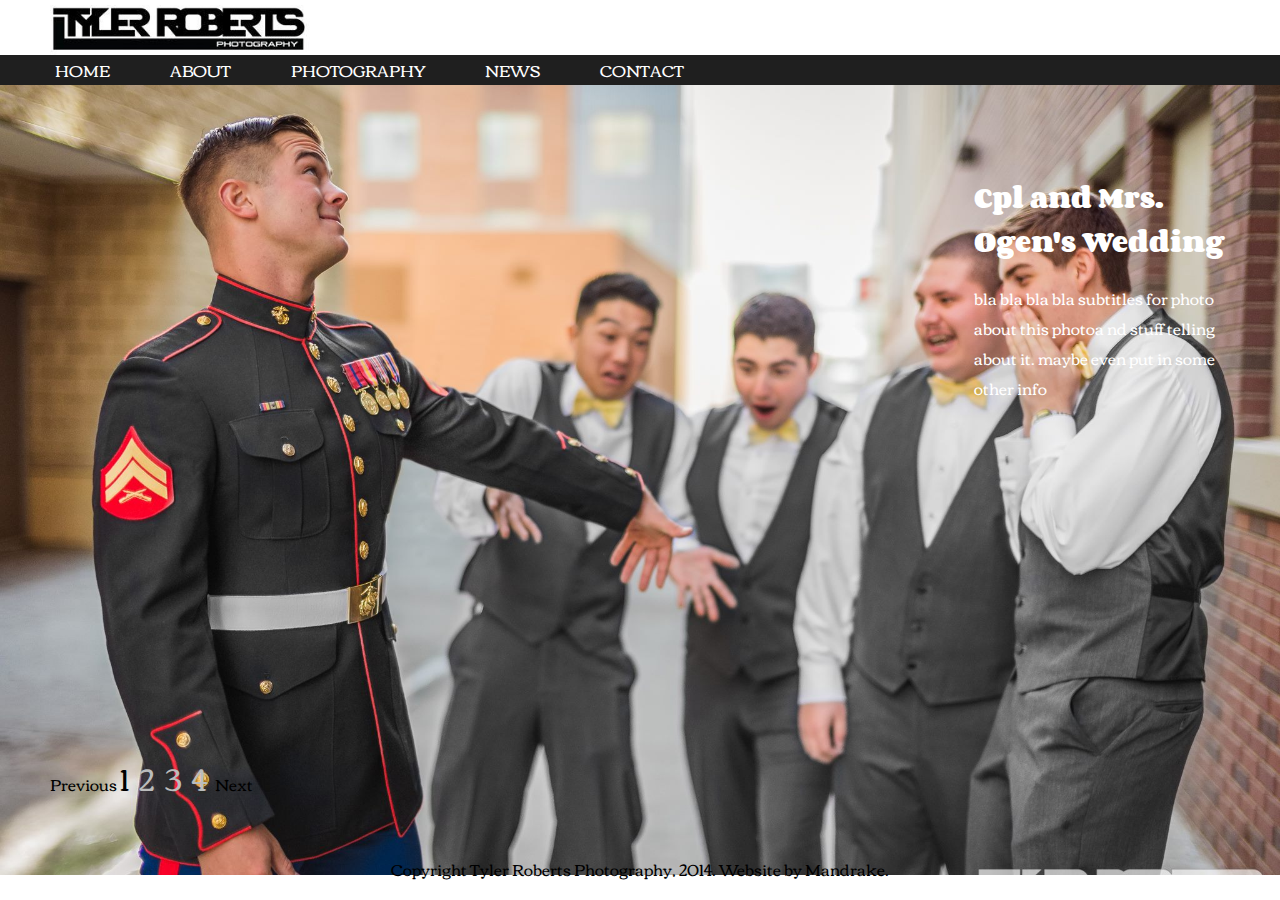
==== index.html @ 4058b1de "Revert "index basically done. good revert point."" ====
<!doctype html>

<html lang="en">
<head>
    <!--fonts-->
    <link href='http://fonts.googleapis.com/css?family=Corben:400,700' rel='stylesheet' type='text/css'>
    
    <!--CSS style sheets -->
   <link href="css/message.css" rel="stylesheet" type="text/css">
    <link href="css/main.css" rel="stylesheet" type="text/css"/>
    	
    <!--JavaScript/ JQuery files -->
    <script type='text/javascript' src='script/jquery.js'></script>
    <script type='text/javascript' src='script/jquery-ui.js'></script>
    <script type='text/javascript' src='script/slideSubtitle.js'></script>
    <script type='text/javascript' src='script/indexSlides.js'></script>
    <script type='text/javascript' src='script/messageJS.js'></script>
    
    <!--favicon img-->
    <link rel="icon" type="image/png" href="#">
	
<!--page title-->	
    <title>Tyler Roberts Photography</title>
</head>
<body>
    
    <!--masthead-->
    <div class="logoAndSocial">
	<img class="logo" src="img/trLogo.jpg">
    </div>
    
    <!--navbar-->
    <div class="navbar navbar-inverse navbar-fixed-top">
	<ul id="menu">
            <li class="parent"><a href="#">HOME</a></li>
            <li class="parent"><a href="#">ABOUT</a></li>
            <li class="parent"><a href="#">PHOTOGRAPHY</a>
                <ul class="child1">			
                    <li><a href="#">Portraiture</a></li>
                    <li><a href="#">Automotive</a></li>
                    <li><a href="#">Sporting Events</a></li>
                    <li><a href="#">Wedding</a></li>
                    <li><a href="#">Night Life</a></li>
                </ul>
            <li class="parent"><a href="#">NEWS</a></li>
            <li class="parent"><a class="messageClick" href="#">CONTACT</a>
        </ul>
    </div>
    
    
    
    
    <!--slider-->
    
    <!-- dan's wedding photo-->
    <div class="slider">
        <div class="slide active-slide">
            <div class="container">
                <div class="row">
                    <div class="slide-copy col-xs-5 slide-1">
                        <div class="slide1Hover">
			    <h2 style="margin-top: 100px">Cpl and Mrs. Ogen's Wedding</h2>
			    <p>bla bla bla bla subtitles for photo about this photoa nd stuff telling about it. maybe even put in some other info</p>
			</div>
                    </div>
                </div>
            </div>
        </div>
	
	<!--concert photo -->
        <div class="slide">
            <div class="container">
                <div class="row">
                    <div class="slide-copy col-xs-5 slide-2">
                         <div class="slide2Hover">
			    <h2 style="margin-top: 100px">Photo 2 Title</h2>
			    <p>bla bla bla bla subtitles for photo about this photoa nd stuff telling about it. maybe even put in some other info</p>
			 </div>
                        </div>
                    </div>
                </div>
            </div>
	
	<!--family portrait photo-->
            <div class="slide">
                <div class="container">
                    <div class="row">
                        <div class="slide-copy col-xs-5 slide-3">
                            <div class="slide3Hover">
				<h2 style="margin-top: 100px">Photo 3 Title</h2>
				<p>bla bla bla bla subtitles for photo about this photoa nd stuff telling about it. maybe even put in some other info</p>
			    </div>
                        </div>
                    </div>
                </div>
            </div>
	    
	    <!--dodge photo -->
            <div class="slide">
                <div class="container">
                    <div class="row">
                        <div class="slide-copy col-xs-5 slide-4">
                            <div class="slide4Hover">
				<h2 style="margin-top: 100px">Photo 4 Title</h2>
				<p>bla bla bla bla subtitles for photo about this photoa nd stuff telling about it. maybe even put in some other info</p>
			    </div>
                        </div>
                    </div>
                </div>
            </div>
        </div>
    
    
    
    <!--arrows and dots to control slide show-->
    <div class="snHouse">
	<div class="slider-nav">
	    <a href="#" class="arrow-prev arrow">Previous</a>
		<ul class="slider-dots">
		    <li class="dot active-dot">    1    </li>
		    <li class="dot">  2    </li>
		    <li class="dot">  3    </li>
		    <li class="dot">  4    </li>    
		</ul>
	      <a href="#" class="arrow-next arrow">Next</a>
	</div>
    </div>
            
            
            
            
            
            
<div class="copyright">
    <p>Copyright Tyler Roberts Photography, 2014. Website by <a href="http://www.mandrakedesign.com">Mandrake</a>.</p>
</div>
</body>
</html>
---- css/main.css ----
/*////////////////////////////////////////////////////////////////////////////////////////////////////////////////////////////////////////////////////////////
///////////////////////////////////////////////////////////            general                  ///////////////////////////////////////////////////////////
////////////////////////////////////////////////////////////////////////////////////////////////////////////////////////////////////////////////////////////*/

body{
    margin: 0px;
    color: #000000;
    font-family: 'Corben', cursive;
    text-decoration: none;
}

a{
    text-decoration: none;
    color: #000000;
}

a:hover{
    color: #e6e6e6;
}

/*////////////////////////////////////////////////////////////////////////////////////////////////////////////////////////////////////////////////////////////
/////////////////////////////////////////////////////////            masthead                  /////////////////////////////////////////////////////////
////////////////////////////////////////////////////////////////////////////////////////////////////////////////////////////////////////////////////////////*/

.logo{
    height: 50px;
    float: left;
    margin-right: 50px;
    position: absolute;
    top: 5px;
    left: 50px;
}



/*////////////////////////////////////////////////////////////////////////////////////////////////////////////////////////////////////////////////////////////
///////////////////////////////////////////////////////////            navbar                ///////////////////////////////////////////////////////////
////////////////////////////////////////////////////////////////////////////////////////////////////////////////////////////////////////////////////////////*/

.navbar /*this selects the div outside of the entre navbar*/{
    width: 100%;
    height: 30px;
    margin: 0px;
    border: 0px;
    padding-left: 25px;
    position: absolute;
    top: 55px;
    background-color:#1f1f1f;
    text-align: center;
    z-index: 1030;
}
.parent {
    display: block;
    position: relative;
    float: left;
    line-height: 30px;
    background-color: #1f1f1f;
    }
.parent a{
    margin: 30px;
    color: #FFFFFF;
    text-decoration: none;
    }
.parent:hover > ul {
    display:block;
    position:absolute;
    }
.child1 {
    display: none;
    }
.child1 li {
    background-color: #1f1f1f;
    line-height: 30px;
    width: 100%;
    }
.child1 li a{
    color: #ffffff;
    
    }
    .child2 {
    display: none;
    }
.child2 li {
    background-color: #1f1f1f;
    line-height: 30px;
    width:60px;
    }
.child2 li a{
    color: #ffffff;
    }
ul{
    list-style: none;
    margin: 0;
    padding: 0px;
    
    }
ul ul ul{
    left: 100%;
    top: 0;
    margin-left:1px;
    }
child1:hover {
    background-color: #1f1f1f;
    }
.parent li:hover {
    background-color: #05a1d4;
    }
.expand{
    font-size:12px;
    float:right;
    margin-right:5px;
    }





/*////////////////////////////////////////////////////////////////////////////////////////////////////////////////////////////////////////////////////////////
///////////////////////////////////////////////////////////             slider                  ///////////////////////////////////////////////////////////
////////////////////////////////////////////////////////////////////////////////////////////////////////////////////////////////////////////////////////////*/

.slider {
  /*position: relative;*/
  width: 100%;
  height: 700px;
  margin-top: 50px;
}

.slide {
  background: transparent url('http://s3.amazonaws.com/codecademy-content/courses/ltp2/img/flipboard/feature-gradient-transparent.png') center center no-repeat;
  background-size: cover;
  display: none;
  position: absolute;
  top: 75px;
  left: 0;
  width: 100%;
  height: 800px;
  clear: both;
}
.container{
    height: 800px;
}
.row{
    height: 800px;
}
.active-slide {
    display: block;
}


/* --------------------------------------------------------------------------------------------
                                           slide 1
    ------------------------------------------------------------------------------------------*/
.slide-1{
    background-image: url('danWedding.jpg');
    background-size: cover;
    /*background-position: center;*/
    left: 0;
    width: 100%;
    height: 100%;
    padding: 0px;
}



.slide1Hover{
    color: #ffffff;
    float: right;
    height: 800px;
    width: 20%;
    padding-left: 50px;
    padding-right: 50px;
    background-image: url(subtitleBackground.png);
    background-repeat: repeat;
    
}

/* --------------------------------------------------------------------------------------------
                                           slide 2
    ------------------------------------------------------------------------------------------*/

.slide-2{
    background-image: url('concert.jpg');
    background-size: cover;
    background-position: center;
    top: 0;
    left: 0;
    width: 100%;
    height: 100%;
    padding: 0px;
}

.slide2Hover{
    color: #ffffff;
    float: right;
    height: 800px;
    width: 20%;
    padding-left: 50px;
    padding-right: 50px;
    background-image: url(subtitleBackground.png);
    background-repeat: repeat;
    
}

/* --------------------------------------------------------------------------------------------
                                           slide 3
    ------------------------------------------------------------------------------------------*/

.slide-3{
    background-image: url('familyPortait.jpg');
    background-size: cover;
    background-position: center;
    top: 0;
    left: 0;
    width: 100%;
    height: 100%;
    padding: 10px;
}

.slide3Hover{
    color: #ffffff;
    float: right;
    height: 800px;
    width: 20%;
    padding-left: 50px;
    padding-right: 50px;
    background-image: url(subtitleBackground.png);
    background-repeat: repeat;
    
}

/* --------------------------------------------------------------------------------------------
                                           slide 4
    ------------------------------------------------------------------------------------------*/
.slide-4{
    background-image: url('dodge.jpg');
    background-size: cover;
    background-position: bottom;
    top: 0;
    left: 0;
    width: 100%;
    height: 100%;
    padding: 10px;
}


.slide4Hover{
    color: #ffffff;
    float: right;
    height: 800px;
    width: 20%;
    padding-left: 50px;
    padding-right: 50px;
    background-image: url(subtitleBackground.png);
    background-repeat: repeat;
    
}




/*////////////////////////////////////////////////////////////////////////////////////////////////////////////////////////////////////////////////////////////
///////////////////////////////////////////////////////             slider  nav                 /////////////////////////////////////////////////////////
////////////////////////////////////////////////////////////////////////////////////////////////////////////////////////////////////////////////////////////*/ 

/*.snHouse{
    position: absolute;
    z-index: 1031;
    width: 100%;
    background-color: #1f1f1f;
    top: 845px;
}*/

.slider-nav {
    /*text-align: center;*/
    position: absolute;
    z-index: 9999;
    clear: both;
    padding: 0px;
    padding-left: 50px;
    padding-right: 50px;
}

.prev-photo {
    margin-right: 25px;
    display: inline-block;
    vertical-align: top;
}

.next-photo {
    margin-left: 25px;
    display: inline-block;
    vertical-align: top;
    
}

.slider-dots {
    list-style: none;
    display: inline-block;
    padding-left: 0;
}

.slider-dots li {
    color: #bbbcbc;
    display: inline;
    font-size: 30px;
    margin-right: 5px;
}

.slider-dots li.active-dot {
    color: #000000;
}


/*////////////////////////////////////////////////////////////////////////////////////////////////////////////////////////////////////////////////////////////
///////////////////////////////////////////////////////////             footer                  ///////////////////////////////////////////////////////////
////////////////////////////////////////////////////////////////////////////////////////////////////////////////////////////////////////////////////////////*/

.copyright{
    text-align: center;
    position: absolute;
    bottom: 0px;
    font-size: 1.0em;
    width: 100%;
    margin-top: 40px;
}
.copyright>p{
    text-align: center;
}
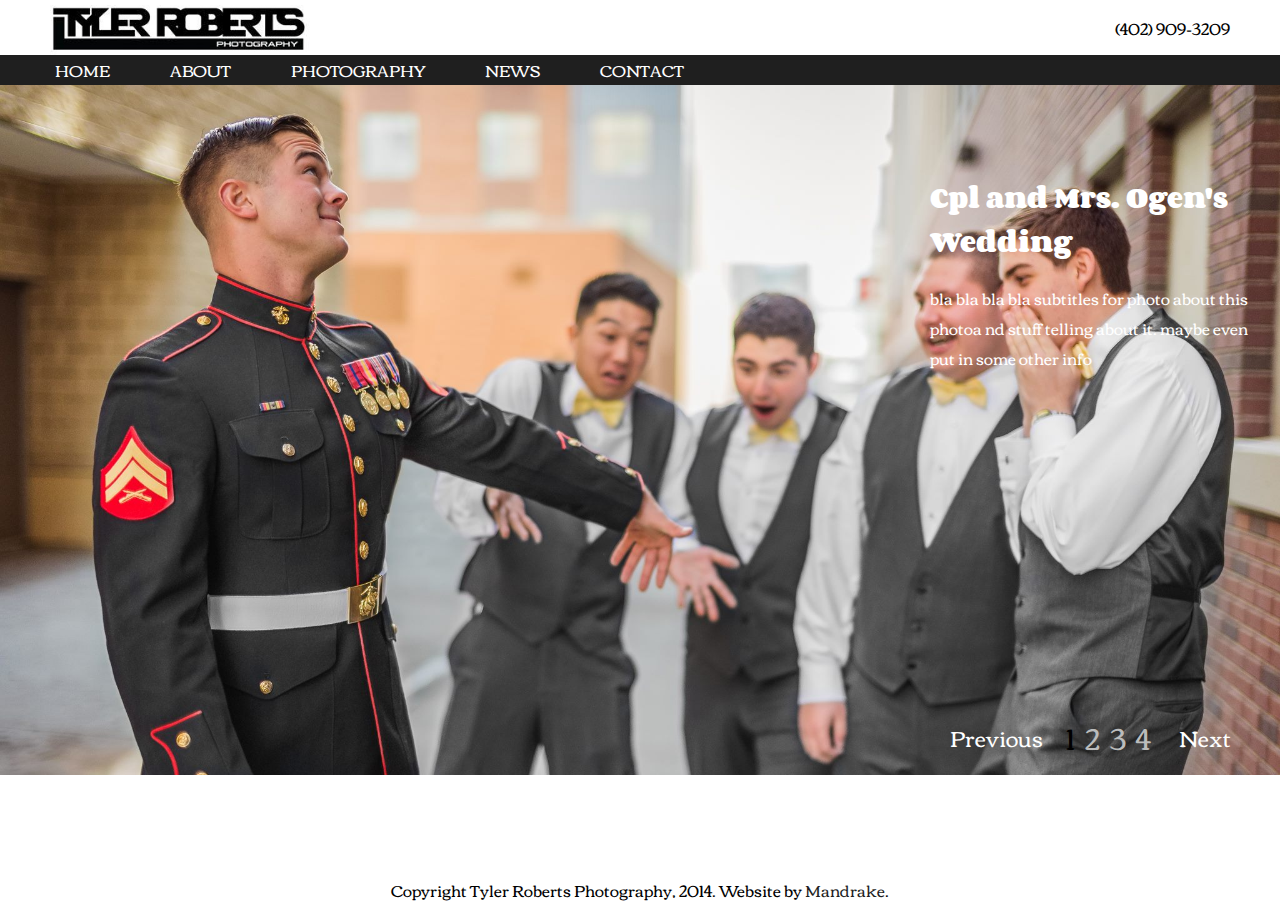
==== commit ea1c9854: "phone number" ====
--- a/index.html
+++ b/index.html
@@ -27,6 +27,7 @@
     <!--masthead-->
     <div class="logoAndSocial">
 	<img class="logo" src="img/trLogo.jpg">
+	<div class= "phoneNumber">(402) 909-3209</div>
     </div>
     
     <!--navbar-->
--- a/css/main.css
+++ b/css/main.css
@@ -11,12 +11,8 @@
 
 a{
     text-decoration: none;
-    color: #000000;
-}
-
-a:hover{
-    color: #e6e6e6;
-}
+}
+
 
 /*////////////////////////////////////////////////////////////////////////////////////////////////////////////////////////////////////////////////////////////
 /////////////////////////////////////////////////////////            masthead                  /////////////////////////////////////////////////////////
@@ -30,7 +26,14 @@
     top: 5px;
     left: 50px;
 }
-
+.phoneNumber{
+    float: right;
+    margin-left: 50px;
+    position: absolute;
+    top: 13px;
+    right: 50px;
+  
+}
 
 
 /*////////////////////////////////////////////////////////////////////////////////////////////////////////////////////////////////////////////////////////////
@@ -122,7 +125,7 @@
 .slider {
   /*position: relative;*/
   width: 100%;
-  height: 700px;
+  height: 650px;
   margin-top: 50px;
 }
 
@@ -134,14 +137,14 @@
   top: 75px;
   left: 0;
   width: 100%;
-  height: 800px;
+  height: 700px;
   clear: both;
 }
 .container{
-    height: 800px;
+    height: 700px;
 }
 .row{
-    height: 800px;
+    height: 700px;
 }
 .active-slide {
     display: block;
@@ -154,7 +157,6 @@
 .slide-1{
     background-image: url('danWedding.jpg');
     background-size: cover;
-    /*background-position: center;*/
     left: 0;
     width: 100%;
     height: 100%;
@@ -166,10 +168,10 @@
 .slide1Hover{
     color: #ffffff;
     float: right;
-    height: 800px;
-    width: 20%;
-    padding-left: 50px;
-    padding-right: 50px;
+    height: 625px;
+    width: 25%;
+    padding-left: 30px;
+    padding-right: 30px;
     background-image: url(subtitleBackground.png);
     background-repeat: repeat;
     
@@ -193,10 +195,10 @@
 .slide2Hover{
     color: #ffffff;
     float: right;
-    height: 800px;
-    width: 20%;
-    padding-left: 50px;
-    padding-right: 50px;
+    height: 625px;
+    width: 25%;
+    padding-left: 30px;
+    padding-right: 30px;
     background-image: url(subtitleBackground.png);
     background-repeat: repeat;
     
@@ -214,16 +216,16 @@
     left: 0;
     width: 100%;
     height: 100%;
-    padding: 10px;
+    padding: 0px;
 }
 
 .slide3Hover{
     color: #ffffff;
     float: right;
-    height: 800px;
-    width: 20%;
-    padding-left: 50px;
-    padding-right: 50px;
+    height: 625px;
+    width: 25%;
+    padding-left: 30px;
+    padding-right: 30px;
     background-image: url(subtitleBackground.png);
     background-repeat: repeat;
     
@@ -240,17 +242,17 @@
     left: 0;
     width: 100%;
     height: 100%;
-    padding: 10px;
+    padding: 0px;
 }
 
 
 .slide4Hover{
     color: #ffffff;
     float: right;
-    height: 800px;
-    width: 20%;
-    padding-left: 50px;
-    padding-right: 50px;
+    height: 625px;
+    width: 25%;
+    padding-left: 30px;
+    padding-right: 30px;
     background-image: url(subtitleBackground.png);
     background-repeat: repeat;
     
@@ -263,47 +265,56 @@
 ///////////////////////////////////////////////////////             slider  nav                 /////////////////////////////////////////////////////////
 ////////////////////////////////////////////////////////////////////////////////////////////////////////////////////////////////////////////////////////////*/ 
 
-/*.snHouse{
-    position: absolute;
-    z-index: 1031;
-    width: 100%;
-    background-color: #1f1f1f;
-    top: 845px;
-}*/
-
-.slider-nav {
-    /*text-align: center;*/
+.snHouse{
+    background-image: url(subtitleBackground.png);
+    background-repeat: repeat;
     position: absolute;
     z-index: 9999;
+    width: 25%;
+    height: 75px;
+    right: 0px;
+    padding-left: 30px;
+    padding-right: 30px;
+}
+.slider-nav {
+    text-align: center;
+    width: 100%;
     clear: both;
     padding: 0px;
-    padding-left: 50px;
-    padding-right: 50px;
-}
-
-.prev-photo {
-    margin-right: 25px;
+    padding-top: 10px;
+}
+
+.arrow-prev {
+    margin-right: 20px;
     display: inline-block;
     vertical-align: top;
 }
 
-.next-photo {
-    margin-left: 25px;
+.arrow-next {
+    margin-left: 20px;
     display: inline-block;
     vertical-align: top;
-    
-}
-
+}
+
+.arrow{
+    color: #ffffff;
+    font-size: 1.4em;
+    padding-top: 6px;
+}
+.arrow:hover{
+    color:  #05a1d4;
+}
 .slider-dots {
     list-style: none;
     display: inline-block;
     padding-left: 0;
+    margin-bottom: 10px;
 }
 
 .slider-dots li {
     color: #bbbcbc;
     display: inline;
-    font-size: 30px;
+    font-size: 1.8em;
     margin-right: 5px;
 }
 
@@ -318,12 +329,18 @@
 
 .copyright{
     text-align: center;
-    position: absolute;
-    bottom: 0px;
+   /* position: absolute;
+    bottom: 0px;*/
     font-size: 1.0em;
     width: 100%;
-    margin-top: 40px;
+    margin-top: 175px;
 }
 .copyright>p{
     text-align: center;
+}
+.copyright>p>a{
+    color: #1f1f1f;
+}
+.copyright>p>a:hover{
+    color: #e6e6e6;
 }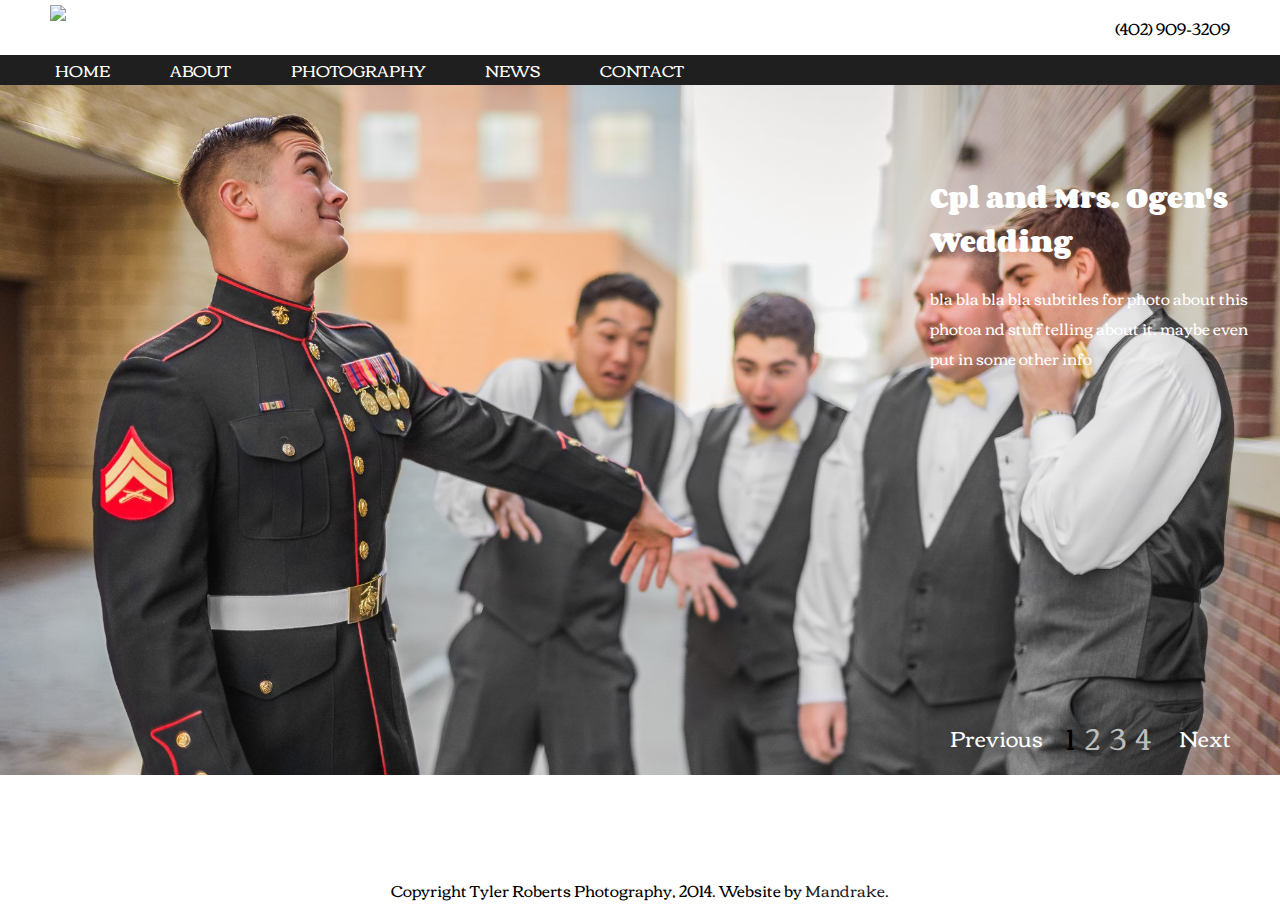
==== commit a126f278: "ok. jk. here's the new logo" ====
--- a/index.html
+++ b/index.html
@@ -26,7 +26,7 @@
     
     <!--masthead-->
     <div class="logoAndSocial">
-	<img class="logo" src="img/trLogo.jpg">
+	<img class="logo" src="img/logo.jpg">
 	<div class= "phoneNumber">(402) 909-3209</div>
     </div>
     
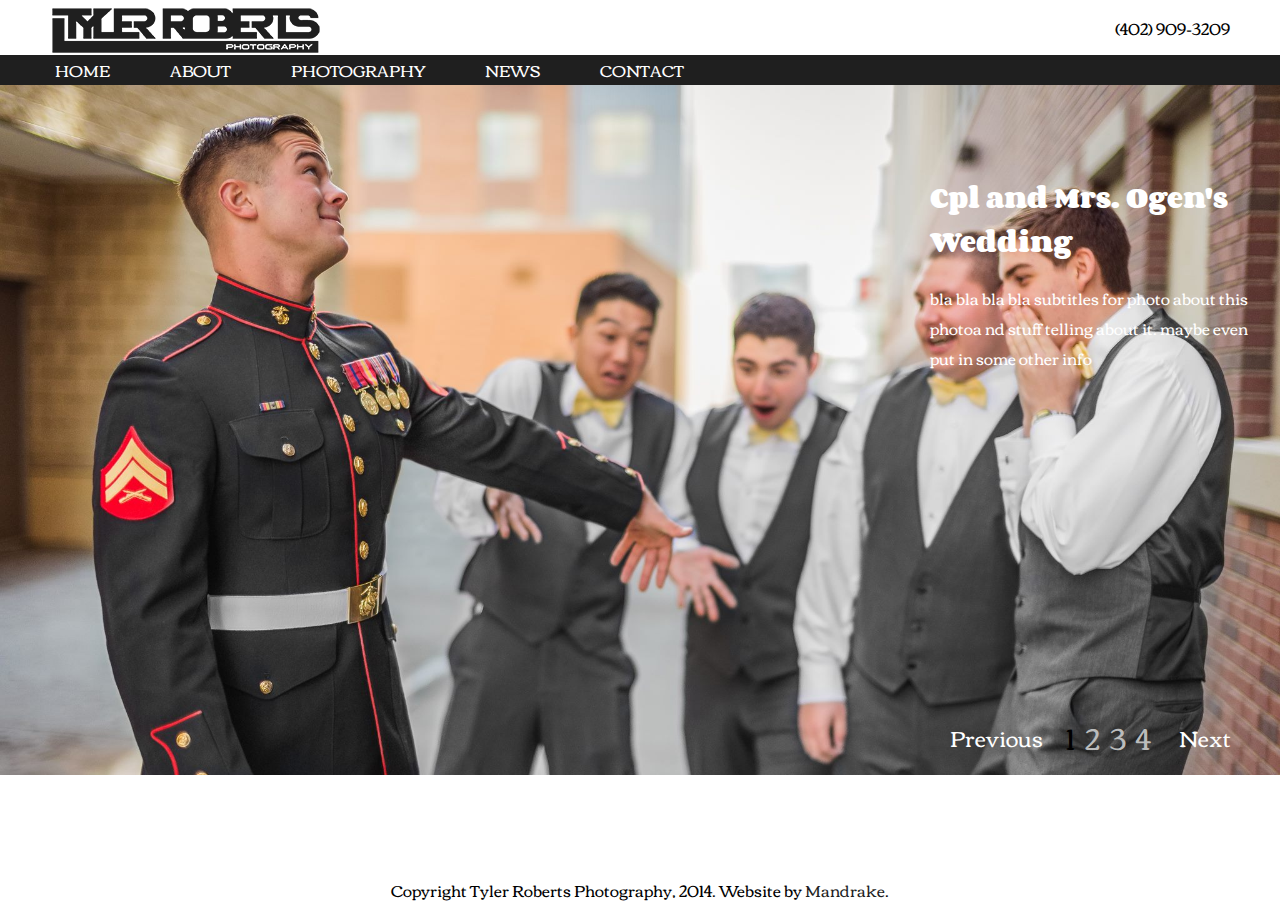
==== commit 8d1b8bb5: "wow. i suck. heres the new logo" ====
--- a/index.html
+++ b/index.html
@@ -26,7 +26,7 @@
     
     <!--masthead-->
     <div class="logoAndSocial">
-	<img class="logo" src="img/logo.jpg">
+	<img class="logo" src="img/logo.png">
 	<div class= "phoneNumber">(402) 909-3209</div>
     </div>
     
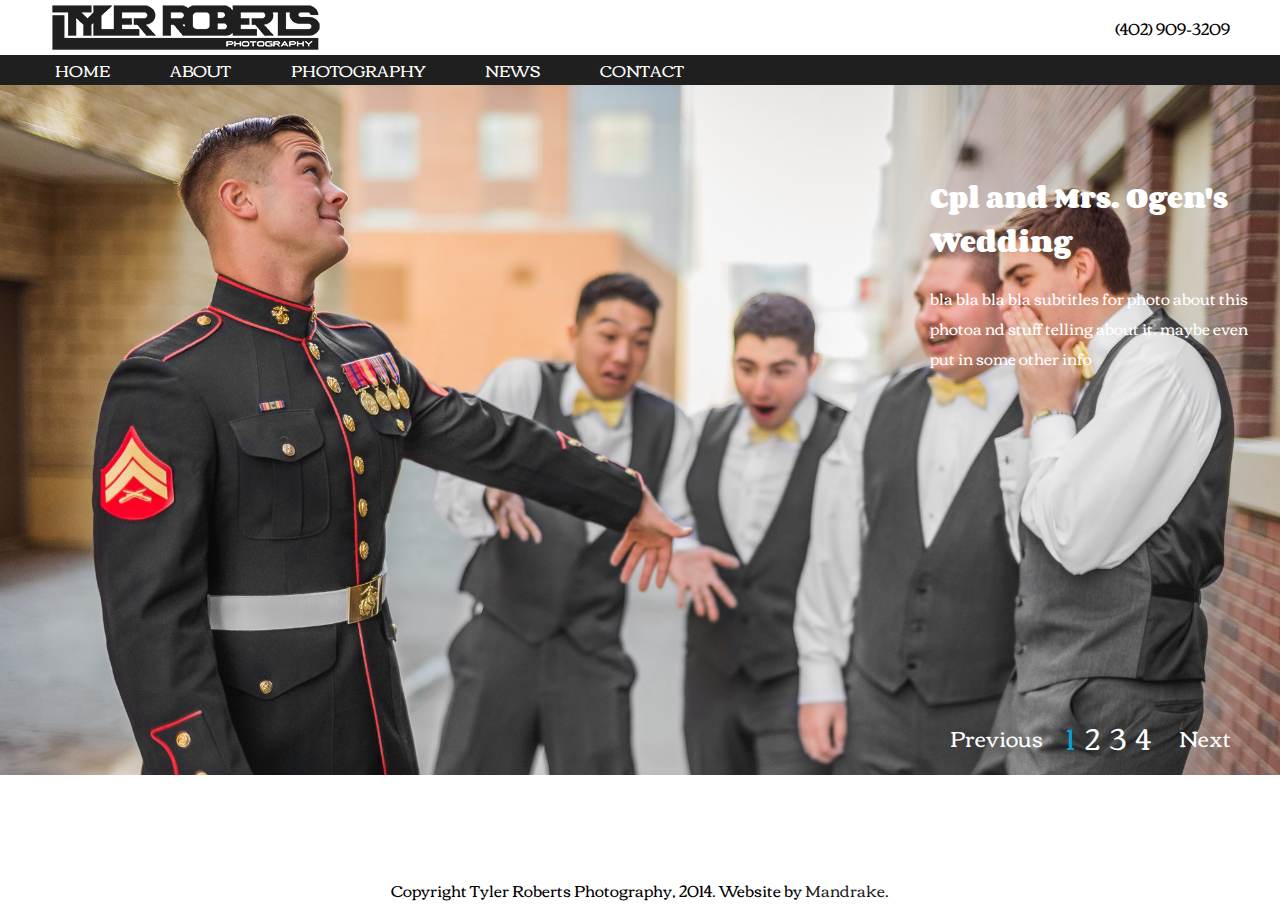
==== commit 819151cd: "Merge pull request #1 from TopherJonesy/gh-pages" ====
--- a/index.html
+++ b/index.html
@@ -20,7 +20,7 @@
     <link rel="icon" type="image/png" href="#">
 	
 <!--page title-->	
-    <title>Tyler Roberts Photography</title>
+    <title>Tyler Roberts</title>
 </head>
 <body>
     
@@ -33,18 +33,18 @@
     <!--navbar-->
     <div class="navbar navbar-inverse navbar-fixed-top">
 	<ul id="menu">
-            <li class="parent"><a href="#">HOME</a></li>
-            <li class="parent"><a href="#">ABOUT</a></li>
+            <li class="parent"><a href="index.html">HOME</a></li>
+            <li class="parent"><a href="about.html">ABOUT</a></li>
             <li class="parent"><a href="#">PHOTOGRAPHY</a>
                 <ul class="child1">			
-                    <li><a href="#">Portraiture</a></li>
-                    <li><a href="#">Automotive</a></li>
-                    <li><a href="#">Sporting Events</a></li>
-                    <li><a href="#">Wedding</a></li>
-                    <li><a href="#">Night Life</a></li>
+                    <li><a href="portrait.html">Portraiture</a></li>
+                    <li><a href="auto.html">Automotive</a></li>
+                    <li><a href="sports.html">Sporting Events</a></li>
+                    <li><a href="wedding.html">Wedding</a></li>
+                    <li><a href="nightLife.html">Night Life</a></li>
                 </ul>
-            <li class="parent"><a href="#">NEWS</a></li>
-            <li class="parent"><a class="messageClick" href="#">CONTACT</a>
+            <li class="parent"><a href="news.html">NEWS</a></li>
+            <li class="parent"><a href="contact.html">CONTACT</a>
         </ul>
     </div>
     
--- a/css/main.css
+++ b/css/main.css
@@ -23,7 +23,7 @@
     float: left;
     margin-right: 50px;
     position: absolute;
-    top: 5px;
+    top: 2px;
     left: 50px;
 }
 .phoneNumber{
@@ -312,20 +312,22 @@
 }
 
 .slider-dots li {
-    color: #bbbcbc;
+    color: #ffffff;
     display: inline;
     font-size: 1.8em;
     margin-right: 5px;
 }
 
 .slider-dots li.active-dot {
-    color: #000000;
+    color: #05a1d4;
 }
 
 
 /*////////////////////////////////////////////////////////////////////////////////////////////////////////////////////////////////////////////////////////////
 ///////////////////////////////////////////////////////////             footer                  ///////////////////////////////////////////////////////////
 ////////////////////////////////////////////////////////////////////////////////////////////////////////////////////////////////////////////////////////////*/
+
+/* index.html copy right styling*/
 
 .copyright{
     text-align: center;
@@ -342,5 +344,24 @@
     color: #1f1f1f;
 }
 .copyright>p>a:hover{
-    color: #e6e6e6;
+    color: #05a1d4;
+}
+
+/*contact.php & about.html copyright styling*/
+
+.copyright-2{
+    text-align: center;
+   position: absolute;
+    bottom: 5px;
+    font-size: 1.0em;
+    width: 100%;
+}
+.copyright-2>p{
+    text-align: center;
+}
+.copyright-2>p>a{
+    color: #1f1f1f;
+}
+.copyright-2>p>a:hover{
+    color: #05a1d4;
 }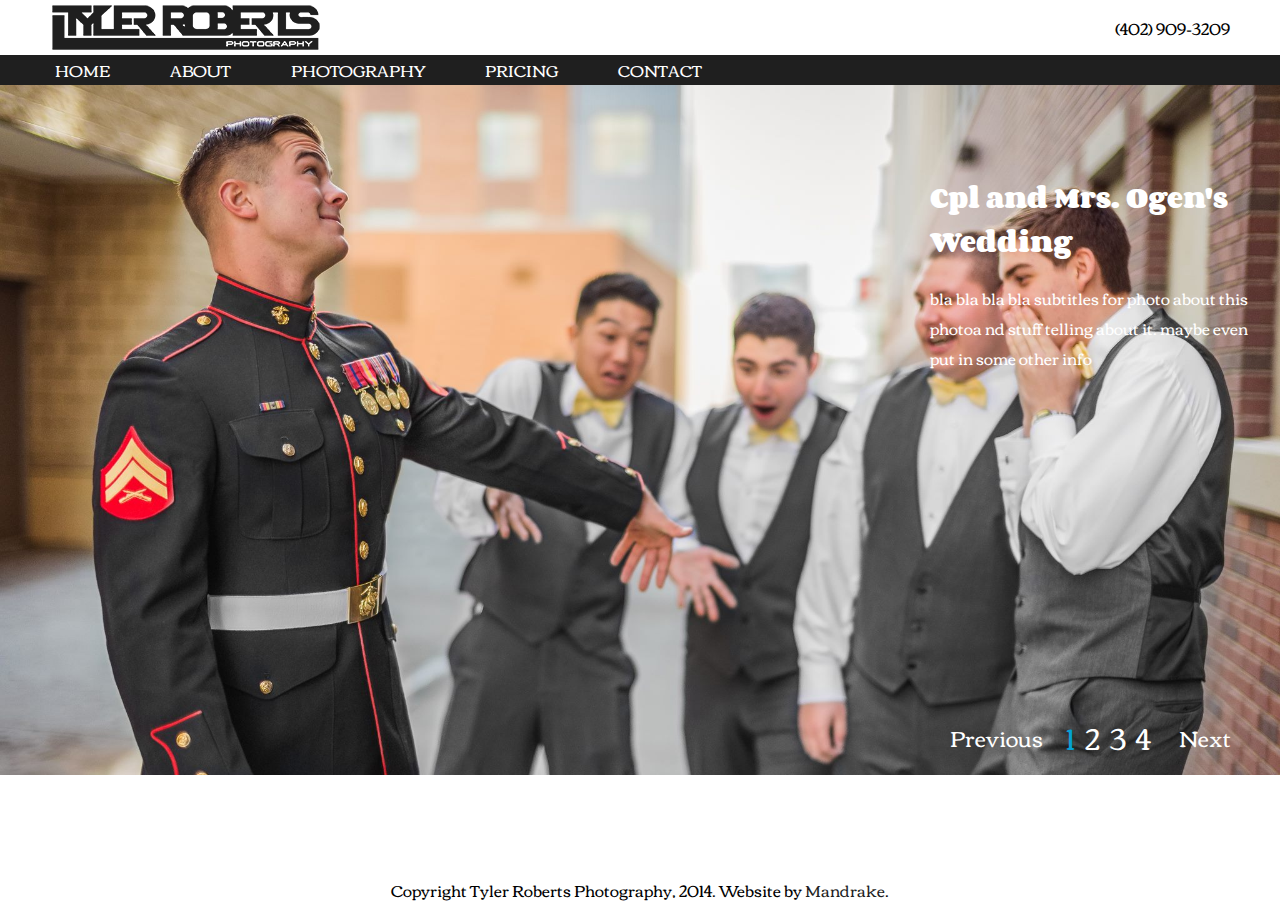
==== commit b19b60f1: "asd" ====
--- a/index.html
+++ b/index.html
@@ -14,7 +14,7 @@
     <script type='text/javascript' src='script/jquery-ui.js'></script>
     <script type='text/javascript' src='script/slideSubtitle.js'></script>
     <script type='text/javascript' src='script/indexSlides.js'></script>
-    <script type='text/javascript' src='script/messageJS.js'></script>
+    <!--<script type='text/javascript' src='script/messageJS.js'></script>-->
     
     <!--favicon img-->
     <link rel="icon" type="image/png" href="#">
@@ -40,16 +40,13 @@
                     <li><a href="portrait.html">Portraiture</a></li>
                     <li><a href="auto.html">Automotive</a></li>
                     <li><a href="sports.html">Sporting Events</a></li>
-                    <li><a href="wedding.html">Wedding</a></li>
-                    <li><a href="nightLife.html">Night Life</a></li>
+                    <li><a href="wedding.html">Bridal/Wedding</a></li>
                 </ul>
-            <li class="parent"><a href="news.html">NEWS</a></li>
-            <li class="parent"><a href="contact.html">CONTACT</a>
+            <li class="parent"><a href="news.html">PRICING</a></li>
+            <li class="parent"><a class="messageClick" href="contact.html">CONTACT</a>
         </ul>
     </div>
-    
-    
-    
+
     
     <!--slider-->
     
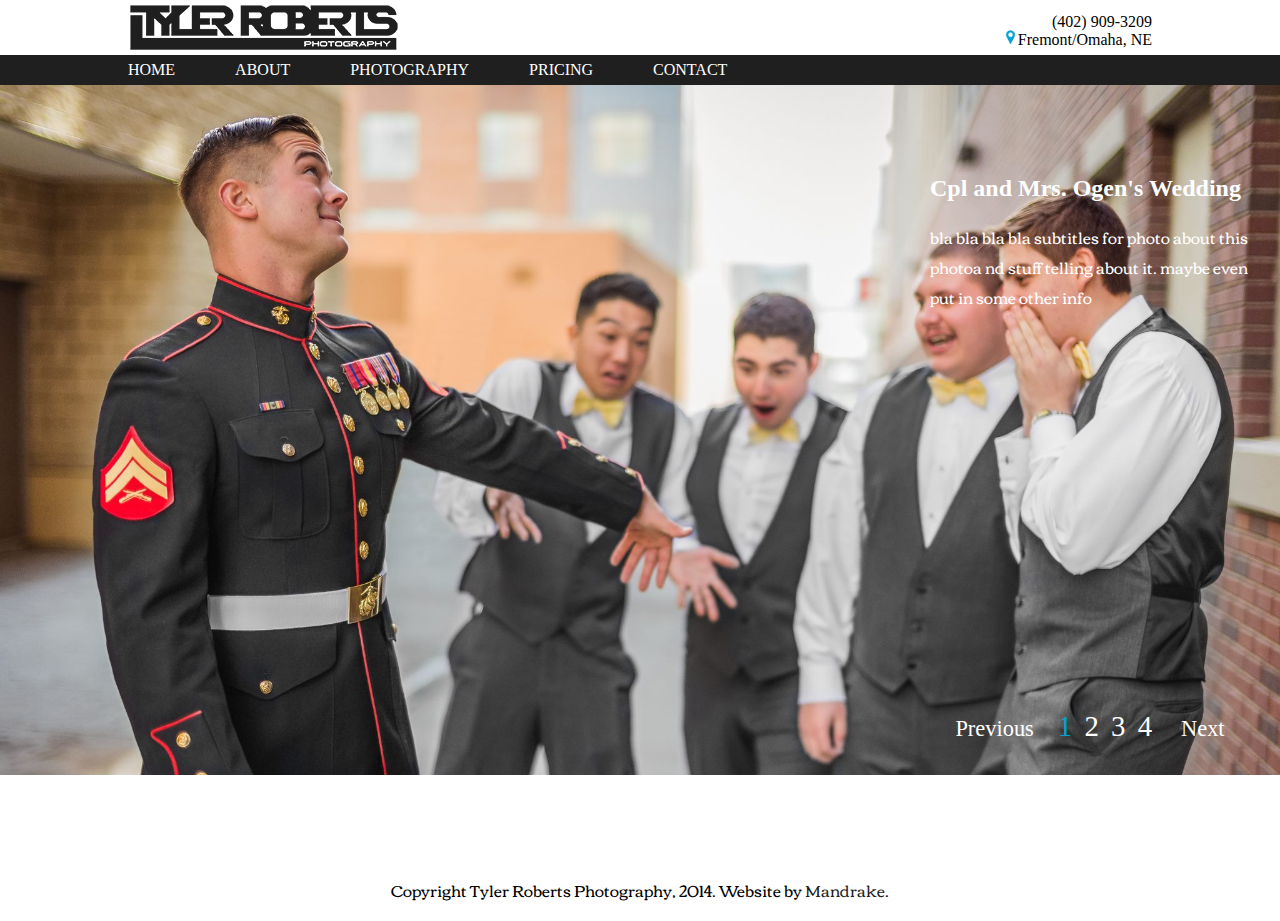
==== commit dbba283e: "styling changes" ====
--- a/index.html
+++ b/index.html
@@ -17,23 +17,24 @@
     <!--<script type='text/javascript' src='script/messageJS.js'></script>-->
     
     <!--favicon img-->
-    <link rel="icon" type="image/png" href="#">
+    <link rel="icon" type="image/png" href="img/faviconTR.png">
 	
 <!--page title-->	
     <title>Tyler Roberts</title>
 </head>
 <body>
     
-    <!--masthead-->
+   <!--masthead-->
     <div class="logoAndSocial">
 	<img class="logo" src="img/logo.png">
 	<div class= "phoneNumber">(402) 909-3209</div>
+        <div class ="location"><img style="height: 15px;" src="img/locationLogo.png">Fremont/Omaha, NE</div>
     </div>
     
     <!--navbar-->
     <div class="navbar navbar-inverse navbar-fixed-top">
 	<ul id="menu">
-            <li class="parent"><a href="index.html">HOME</a></li>
+            <li class="parent homeLink"><a href="index.html">HOME</a></li>
             <li class="parent"><a href="about.html">ABOUT</a></li>
             <li class="parent"><a href="#">PHOTOGRAPHY</a>
                 <ul class="child1">			
@@ -42,7 +43,7 @@
                     <li><a href="sports.html">Sporting Events</a></li>
                     <li><a href="wedding.html">Bridal/Wedding</a></li>
                 </ul>
-            <li class="parent"><a href="news.html">PRICING</a></li>
+           <li class="parent"><a href="pricing.html">PRICING</a></li>
             <li class="parent"><a class="messageClick" href="contact.html">CONTACT</a>
         </ul>
     </div>
--- a/css/main.css
+++ b/css/main.css
@@ -5,35 +5,47 @@
 body{
     margin: 0px;
     color: #000000;
-    font-family: 'Corben', cursive;
     text-decoration: none;
 }
 
 a{
     text-decoration: none;
+    
+}
+p{
+    font-family: 'Corben', cursive;
 }
 
 
 /*////////////////////////////////////////////////////////////////////////////////////////////////////////////////////////////////////////////////////////////
 /////////////////////////////////////////////////////////            masthead                  /////////////////////////////////////////////////////////
 ////////////////////////////////////////////////////////////////////////////////////////////////////////////////////////////////////////////////////////////*/
-
+.logoAndSocial{
+    background-color: #fff;
+}
 .logo{
     height: 50px;
     float: left;
     margin-right: 50px;
     position: absolute;
     top: 2px;
-    left: 50px;
+    left: 10%;
 }
 .phoneNumber{
     float: right;
     margin-left: 50px;
     position: absolute;
     top: 13px;
-    right: 50px;
+    right: 10%;
   
 }
+.location{
+     float: right;
+    margin-left: 50px;
+    position: absolute;
+    top: 30px;
+    right: 10%;
+}
 
 
 /*////////////////////////////////////////////////////////////////////////////////////////////////////////////////////////////////////////////////////////////
@@ -42,10 +54,10 @@
 
 .navbar /*this selects the div outside of the entre navbar*/{
     width: 100%;
-    height: 30px;
+   
     margin: 0px;
     border: 0px;
-    padding-left: 25px;
+    
     position: absolute;
     top: 55px;
     background-color:#1f1f1f;
@@ -59,18 +71,21 @@
     line-height: 30px;
     background-color: #1f1f1f;
     }
+
 .parent a{
-    margin: 30px;
+    margin-right: 60px;
     color: #FFFFFF;
     text-decoration: none;
-    }
+}
 .parent:hover > ul {
     display:block;
     position:absolute;
-    }
+}
 .child1 {
     display: none;
-    }
+    background-color: #1f1f1f;
+    text-align: center;
+}
 .child1 li {
     background-color: #1f1f1f;
     line-height: 30px;
@@ -78,18 +93,11 @@
     }
 .child1 li a{
     color: #ffffff;
-    
-    }
-    .child2 {
-    display: none;
-    }
-.child2 li {
-    background-color: #1f1f1f;
-    line-height: 30px;
-    width:60px;
-    }
-.child2 li a{
-    color: #ffffff;
+    text-align: center;
+    margin-left: auto;
+    margin-right: auto;
+    margin-left: 20px;
+    margin-right: 20px;
     }
 ul{
     list-style: none;
@@ -114,8 +122,19 @@
     margin-right:5px;
     }
 
-
-
+.homeLink:visited{
+    color: #fff;
+}
+.homeLink{
+    margin-left: 10%;
+    
+    color: #FFFFFF;
+    text-decoration: none;
+    display: block;
+    position: relative;
+    float: left;
+    background-color: #1f1f1f;
+}
 
 
 /*////////////////////////////////////////////////////////////////////////////////////////////////////////////////////////////////////////////////////////////
@@ -352,9 +371,11 @@
 .copyright-2{
     text-align: center;
    position: absolute;
-    bottom: 5px;
     font-size: 1.0em;
     width: 100%;
+    bottom: 0px;
+    left: 0px;
+    right: 0px;
 }
 .copyright-2>p{
     text-align: center;
@@ -364,4 +385,6 @@
 }
 .copyright-2>p>a:hover{
     color: #05a1d4;
-}+}
+
+
